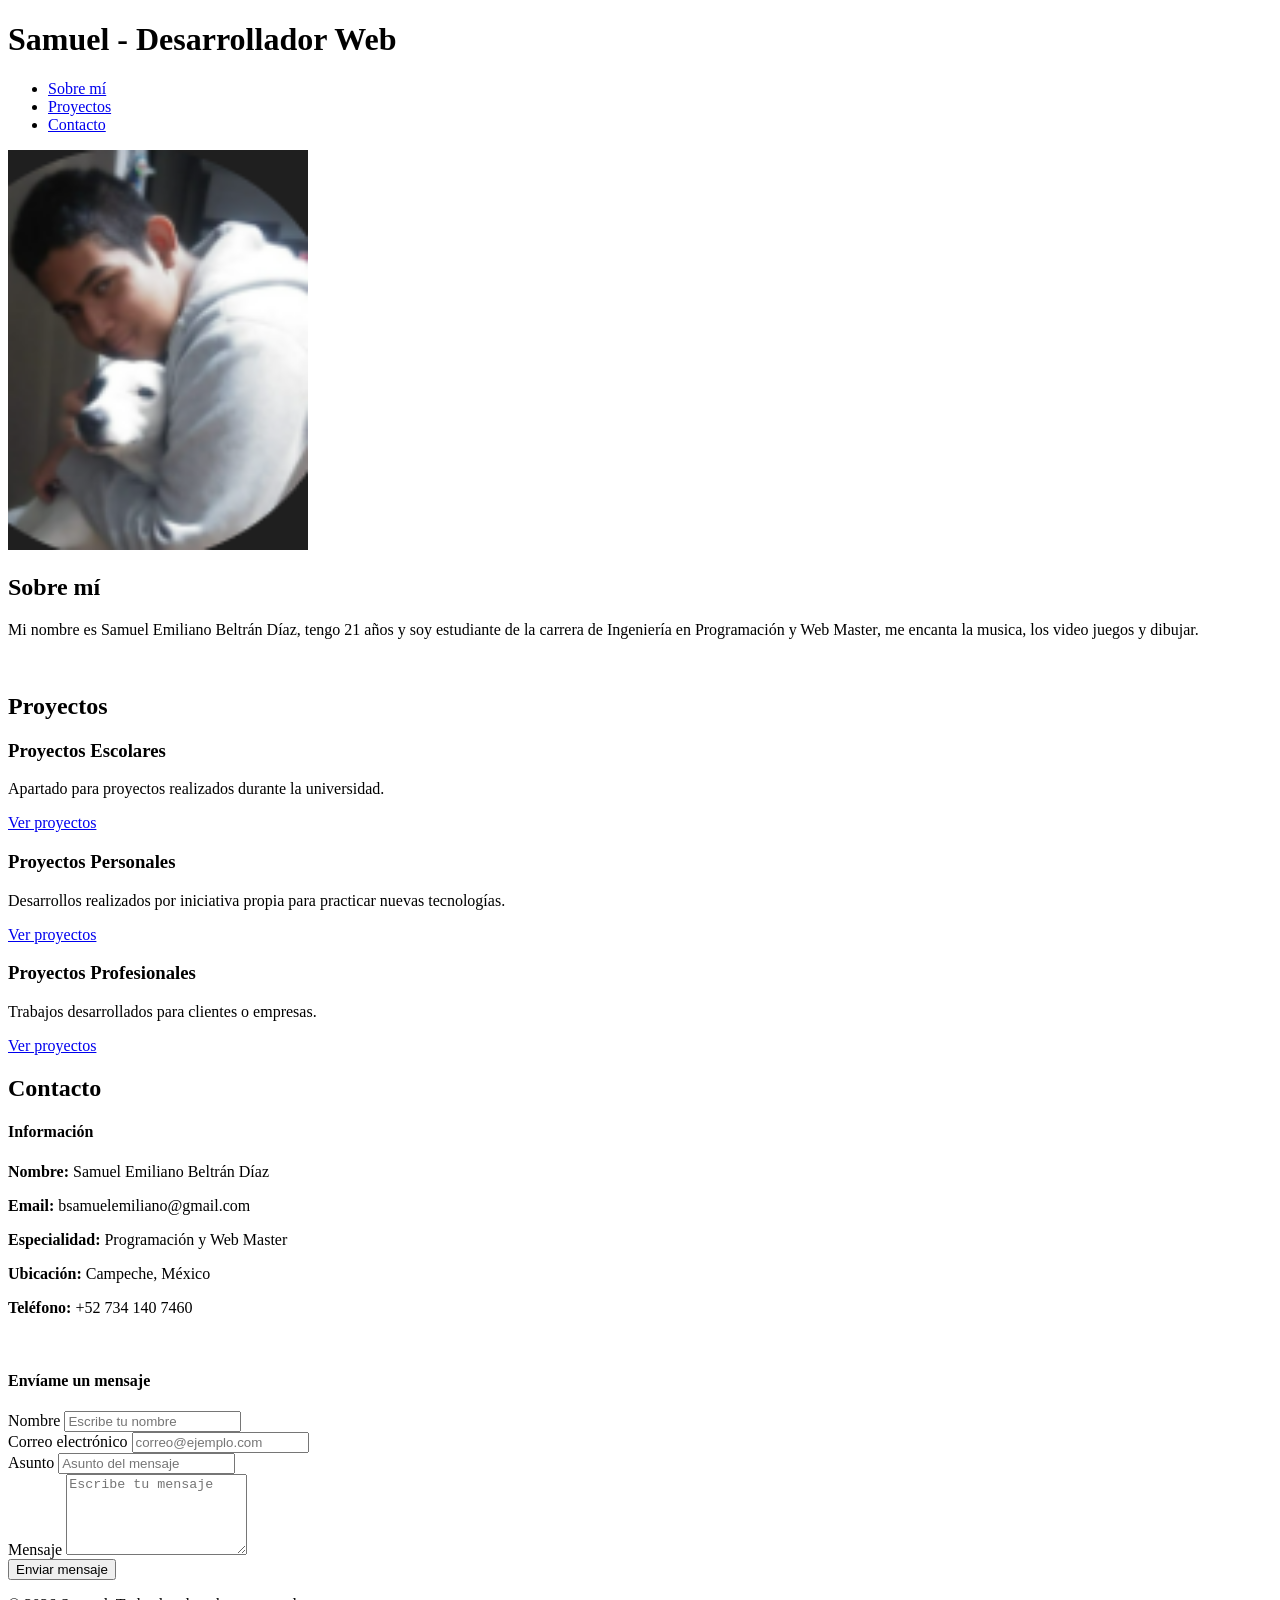
==== index.html @ c2e1e63f "subir" ====
<!DOCTYPE html>
<html lang="en">
<head>
    <meta charset="UTF-8">
    <meta name="viewport" content="width=device-width, initial-scale=1.0">
    <title>Document</title>
    <link rel="stylesheet" href="/css/style.css">
</head>
<body>
    <header>
        
        <h1>Samuel - Desarrollador Web</h1>
        <nav>
            <ul>
                <li><a href="#sobre-mi">Sobre mí</a></li>
                <li><a href="#proyectos">Proyectos</a></li>
                <li><a href="#contacto">Contacto</a></li>
            </ul>
        </nav>
    </header>

  <main>
    <section id="sobre-mi">
        <img src="perfil.png" alt="Logo de Samuel" class="logo" width="300" height="400">
      <h2>Sobre mí</h2>
      <p>Mi nombre es Samuel Emiliano Beltrán Díaz, tengo 21 años y soy estudiante de la carrera de Ingeniería en Programación y Web Master, me encanta la musica, los video juegos y dibujar. </p>
    </section><br>

    <section id="proyectos">
    <h2>Proyectos</h2>

    <div class="proyectos">

        <article>
            <h3>Proyectos Escolares</h3>
            <p>Apartado para proyectos realizados durante la universidad.</p>

            <a href="/Proyectos/Proyectos_Escolares.html" class="btn btn-primary">
                Ver proyectos
            </a>
        </article>

        <article>
            <h3>Proyectos Personales</h3>
            <p>Desarrollos realizados por iniciativa propia para practicar nuevas tecnologías.</p>

            <a href="/Proyectos/Proyectos_Personales.html" class="btn btn-success">
                Ver proyectos
            </a>
        </article>

        <article>
            <h3>Proyectos Profesionales</h3>
            <p>Trabajos desarrollados para clientes o empresas.</p>

            <a href="/Proyectos/Proyectos_Profesionales.html" class="btn btn-dark">
                Ver proyectos
            </a>
        </article>

    </div>
</section>

    <section id="contacto" class="container my-5">
        <h2 class="text-center mb-4">Contacto</h2>
        <div class="row justify-content-center">
            <!-- Información -->
        <div class="col-md-5 mb-4">
            <div class="card shadow h-100">
                <div class="card-body">
                    <h4 class="card-title">Información</h4>

                    <p><strong>Nombre:</strong> Samuel Emiliano Beltrán Díaz</p>

                    <p><strong>Email:</strong> bsamuelemiliano@gmail.com</p>

                    <p><strong>Especialidad:</strong> Programación y Web Master</p>

                    <p><strong>Ubicación:</strong> Campeche, México</p>

                    <p><strong>Teléfono:</strong> +52 734 140 7460</p>
                </div>
            </div>
        </div><br>

        <!-- Formulario -->
        <div class="col-md-7">
            <div class="card shadow">
                <div class="card-body">
                    <h4 class="mb-4">Envíame un mensaje</h4>
                    <form>
                        <div class="mb-3">
                            <label class="form-label">Nombre</label>
                            <input type="text" class="form-control" placeholder="Escribe tu nombre">
                        </div>

                        <div class="mb-3">
                            <label class="form-label">Correo electrónico</label>
                            <input type="email" class="form-control" placeholder="correo@ejemplo.com">
                        </div>

                        <div class="mb-3">
                            <label class="form-label">Asunto</label>
                            <input type="text" class="form-control" placeholder="Asunto del mensaje">
                        </div>

                        <div class="mb-3">
                            <label class="form-label">Mensaje</label>
                            <textarea class="form-control" rows="5" placeholder="Escribe tu mensaje"></textarea>
                        </div>

                        <button class="btn btn-primary w-100">
                            Enviar mensaje
                        </button>

                    </form>
                </div>
            </div>
        </div>
    </section>
  </main>

  <footer>
    <p>&copy; 2026 Samuel. Todos los derechos reservados.</p>
  </footer>
</body>
</html>
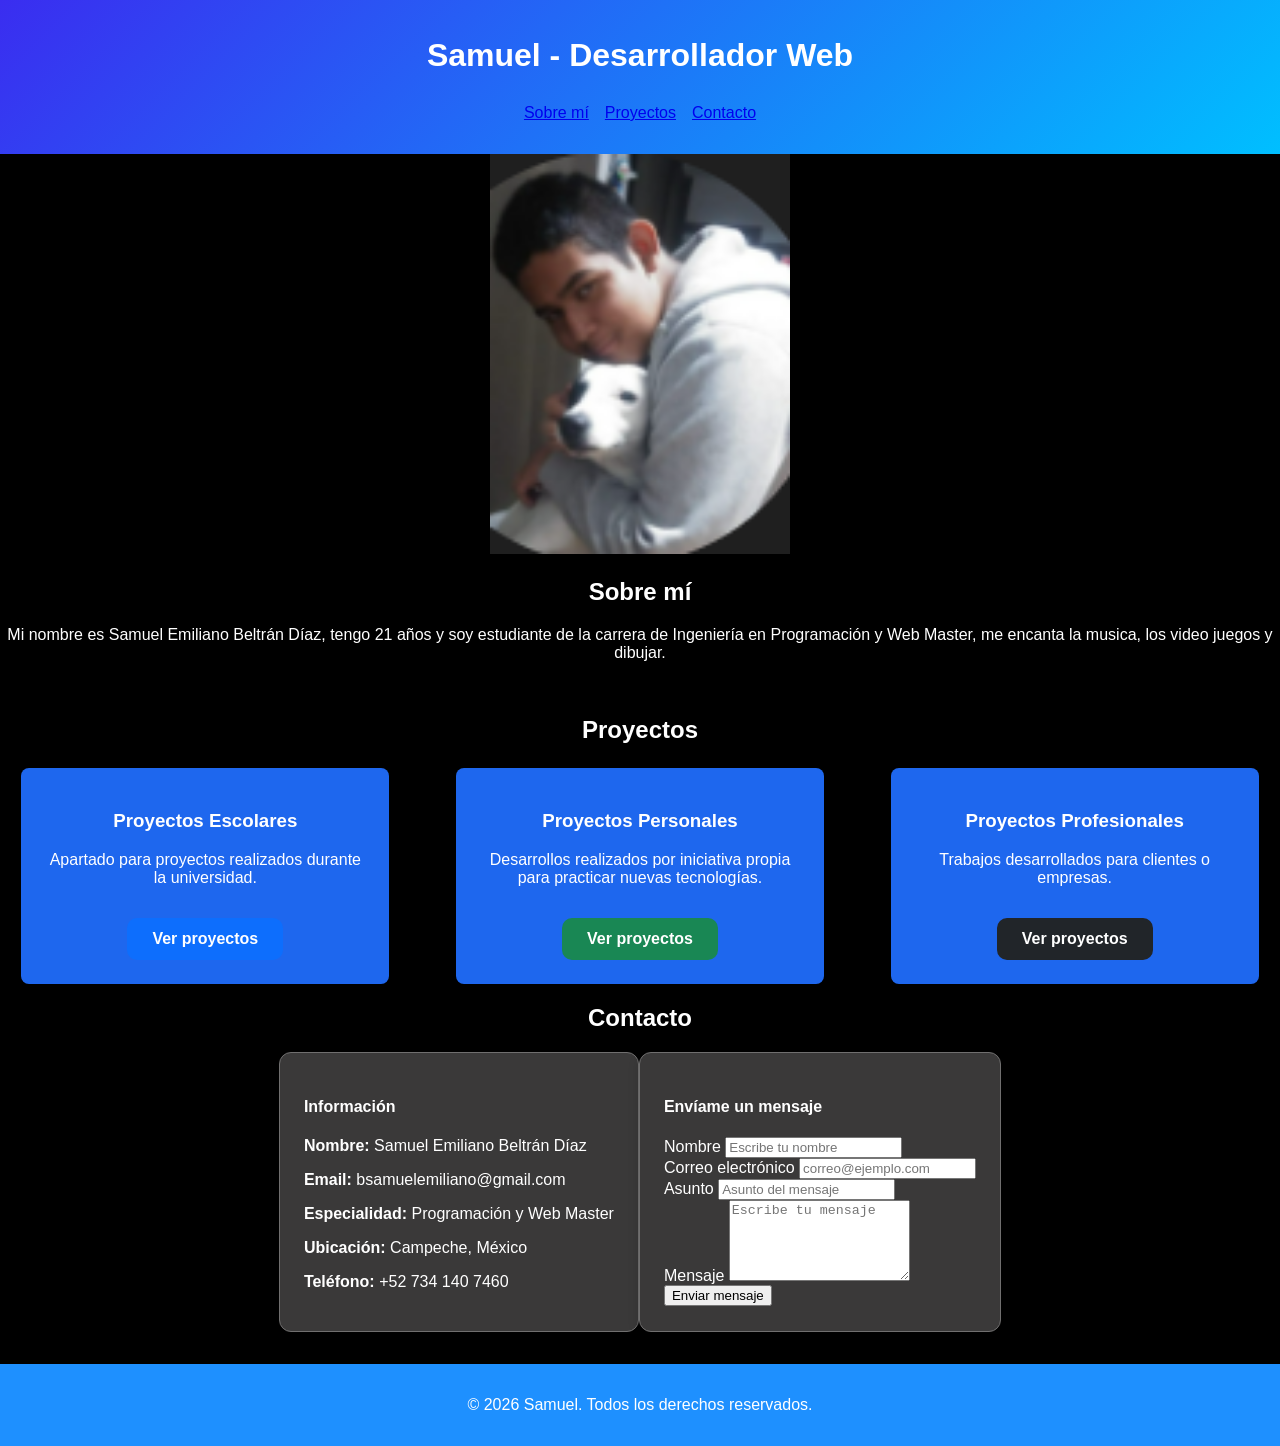
==== commit 3a9fc035: "subir cambios" ====
--- a/index.html
+++ b/index.html
@@ -4,7 +4,7 @@
     <meta charset="UTF-8">
     <meta name="viewport" content="width=device-width, initial-scale=1.0">
     <title>Document</title>
-    <link rel="stylesheet" href="/css/style.css">
+    <link rel="stylesheet" href="css/style.css">
 </head>
 <body>
     <header>
--- a/css/style.css
+++ b/css/style.css
@@ -0,0 +1,190 @@
+/* Centrar todo el contenido principal */
+body {
+  font-family: "Segoe UI", Arial, sans-serif;
+  margin: 0;
+  background: black;
+  color: white;
+  text-align: center; /* Centra texto por defecto */
+}
+
+/* Header con Flexbox centrado */
+header {
+  background: linear-gradient(135deg, #3a2df0, #00bfff);
+  color: white;
+  padding: 1rem 2rem;
+  display: flex;
+  flex-direction: column; /* Apila título y menú */
+  align-items: center;    /* Centra horizontalmente */
+  justify-content: center;
+}
+
+nav ul {
+  list-style: none;
+  display: flex;
+  gap: 1rem;
+  padding: 0;
+  margin-top: 0.5rem;
+}
+
+/* Sección proyectos con CSS Grid centrado */
+.proyectos {
+  display: grid;
+  grid-template-columns: repeat(auto-fit, minmax(280px, 1fr));
+  gap: 1.5rem;
+  margin-top: 1.5rem;
+  justify-items: center; /* Centra cada tarjeta */
+}
+
+.proyectos article {
+  background: rgb(30, 103, 238);
+  padding: 1.5rem;
+  border-radius: 8px;
+  box-shadow: 0 2px 6px rgba(0,0,0,0.1);
+  width: 100%;
+  max-width: 320px; /* Limita ancho para que se vea centrado */
+}
+
+/* Contacto con Bootstrap + Flexbox */
+#contacto .row {
+  display: flex;
+  justify-content: center; /* Centra columnas */
+  text-align: left; /* Para que el texto dentro de las tarjetas no quede raro */
+}
+/* Contenedor del formulario */
+#contacto .card {
+  border-radius: 12px;          /* Bordes redondeados */
+  border: 1px solid #706f6f;       /* Borde suave */
+  padding: 1.5rem;
+  background: #3a3939;          /* Fondo blanco */
+  box-shadow: 0 4px 12px rgba(0,0,0,0.15); /* Sombra elegante */
+}
+
+/* Centrar el formulario en la sección */
+#contacto .col-md-7 {
+  display: flex;
+  justify-content: center;
+}
+
+#contacto form {
+  width: 100%;
+  max-width: 500px; /* Limita el ancho para que se vea como cuadro */
+  margin: 0 auto;
+}
+
+/* Footer centrado */
+footer {
+  background: #1e90ff;
+  color: white;
+  text-align: center;
+  padding: 1rem;
+  margin-top: 2rem;
+}
+
+
+#proyectos .btn {
+    display: inline-block;
+    padding: 12px 25px;
+    margin-top: 15px;
+    border-radius: 10px;
+    font-weight: bold;
+    text-decoration: none;
+    transition: all 0.3s ease;
+    border: none;
+}
+
+/* Botón Proyectos Escolares */
+#proyectos .btn-primary {
+    background: #0d6efd;
+    color: white;
+}
+
+#proyectos .btn-primary:hover {
+    background: #084298;
+    transform: translateY(-4px);
+    box-shadow: 0 8px 18px rgba(13, 110, 253, 0.35);
+}
+
+/* Botón Proyectos Personales */
+#proyectos .btn-success {
+    background: #198754;
+    color: white;
+}
+
+#proyectos .btn-success:hover {
+    background: #146c43;
+    transform: translateY(-4px);
+    box-shadow: 0 8px 18px rgba(25, 135, 84, 0.35);
+}
+
+/* Botón Proyectos Profesionales */
+#proyectos .btn-dark {
+    background: #212529;
+    color: white;
+}
+
+#proyectos .btn-dark:hover {
+    background: #000;
+    transform: translateY(-4px);
+    box-shadow: 0 8px 18px rgba(0, 0, 0, 0.35);
+}
+
+
+/* ==============================
+   BOTONES DEL INICIO
+   ============================== */
+
+#inicio .btn,
+.inicio .btn {
+    display: inline-block;
+    padding: 12px 28px;
+    margin: 10px 5px;
+    border-radius: 10px;
+    font-weight: bold;
+    text-decoration: none;
+    border: 2px solid transparent;
+    transition: all 0.3s ease;
+}
+
+/* Botón principal */
+#inicio .btn-primary,
+.inicio .btn-primary {
+    background: #0d6efd;
+    color: white;
+}
+
+/* Efecto hover */
+#inicio .btn-primary:hover,
+.inicio .btn-primary:hover {
+    background: white;
+    color: #0d6efd;
+    border-color: #0d6efd;
+    transform: scale(1.05);
+    box-shadow: 0 8px 20px rgba(13, 110, 253, 0.3);
+}
+
+
+/* ==============================
+   EFECTO AL PRESIONAR
+   ============================== */
+
+#proyectos .btn:active,
+#inicio .btn:active,
+.inicio .btn:active {
+    transform: scale(0.95);
+}
+
+
+/* ==============================
+   RESPONSIVE
+   ============================== */
+
+@media (max-width: 768px) {
+
+    #proyectos .btn,
+    #inicio .btn,
+    .inicio .btn {
+        width: 100%;
+        margin: 8px 0;
+    }
+
+}
